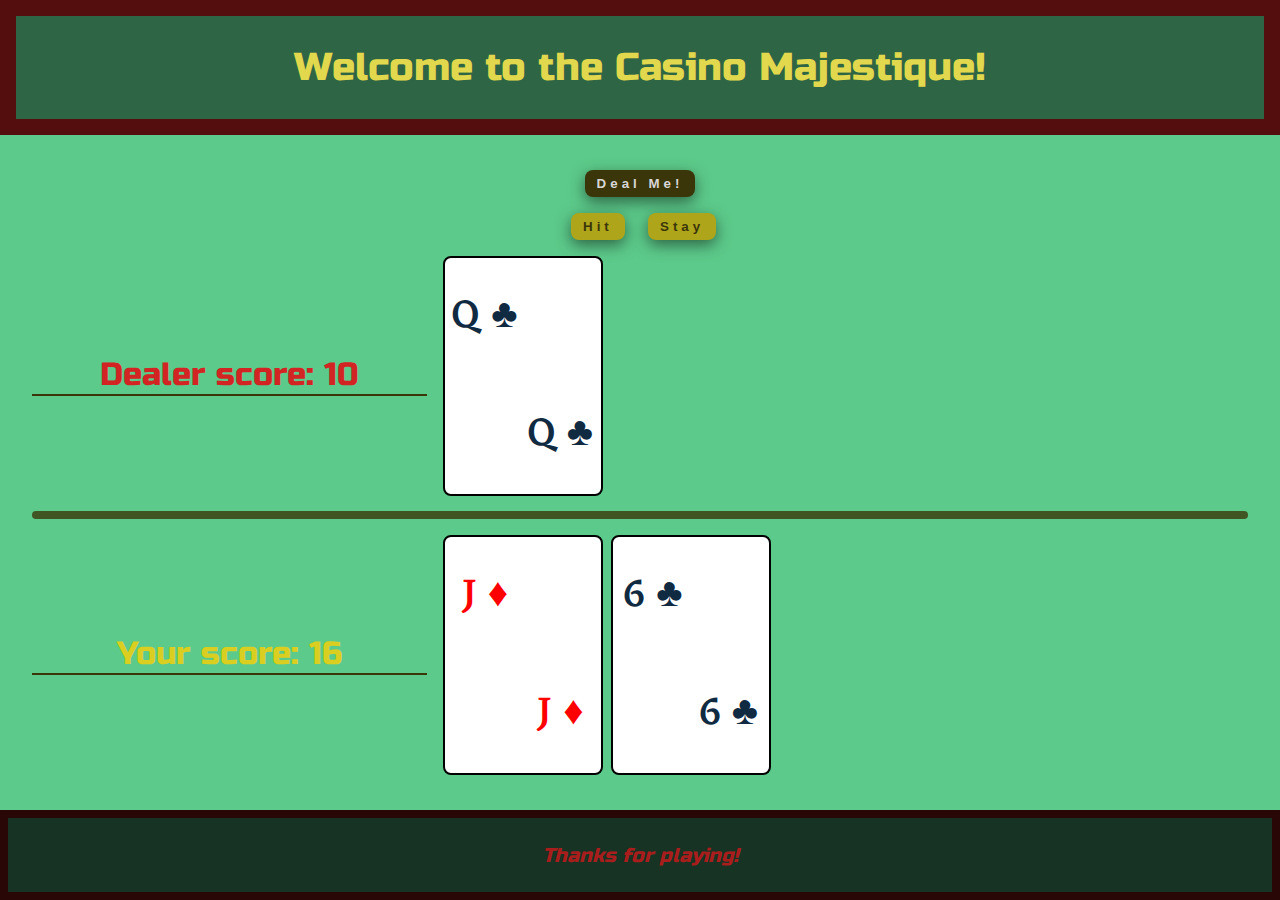
==== index.html @ b704b022 "changed file names" ====
<!DOCTYPE html>
<html lang="en">

<head>
    <meta charset="UTF-8">
    <meta name="viewport" content="width=device-width, initial-scale=1.0">
    <title>Document</title>

    <link rel="stylesheet" href="BJstyles.css">
    <link rel="stylesheet" href="https://cdnjs.cloudflare.com/ajax/libs/font-awesome/5.15.4/css/all.min.css"
        integrity="sha512-1ycn6IcaQQ40/MKBW2W4Rhis/DbILU74C1vSrLJxCq57o941Ym01SwNsOMqvEBFlcgUa6xLiPY/NS5R+E6ztJQ=="
        crossorigin="anonymous" referrerpolicy="no-referrer" />
    <!-- sounds -->
    <audio id="clip1">
        <source src="./Sounds/card-flip2.wav">
        </source>
    </audio>
    <audio id="clip2">
        <source src="./Sounds/card-shuffle1.wav">
        </source>
    </audio>
    <audio id="clip3">
        <source src="./Sounds/card-flip1.mp3">
        </source>
    </audio>
    <audio id="clip4">
        <source src="./Sounds/suspense.flac">
        </source>
    </audio>
    <audio id="clip5">
        <source src="./Sounds/happy2.wav">
        </source>
    </audio>
    <audio id="clip6">
        <source src="./Sounds/sad2.wav">
        </source>
    </audio>
</head>

<body>
    <header>
        <h2>Welcome to the Casino Majestique!</h2>
    </header>


        <div class="game-container">
            <!-- win/lose/no-click modal boxes -->
            <div class="lose-overlay">
                <button class="btn lose">You lose! Run it back?</button>
            </div>
            <div class="win-overlay">
                <button class="btn win">You win! Double or nothing?</button>
            </div>
            <div class="no-click-overlay"></div>
            <!-- buttons -->
            <section class="btn-container">
                <button class="btn deal">Deal me!</button>
                <button class="btn hit">Hit</button>
                <!-- USED FOR TESTING <button class="btn shuffle">Shuffle</button> -->
                <button class="btn stay">Stay</button>
            </section>
            <!-- scores -->
            <section class="score-container">
                <div class="dealer-count">Dealer score: 0</div>
                <section class="dealer"></section>
            </section>
            <!-- cards -->
            
            <div class="divider"></div>
            <section class="score-container">
                <div class="player-count">Player score: 0</div>
                <section class="cards"></section>
            </section>


        </div>

    <footer>
        <h5>Thanks for playing!</h5>
    </footer>
    <script src="BJapp.js"></script>
</body>

</html>
---- BJstyles.css ----
/* Start of Default Styles */

/* imported fonts */

@import url('https://fonts.googleapis.com/css2?family=Eczar:wght@400;500;700&family=Russo+One&display=swap');

/* Variables */

:root {
    /* colors */
    --primary-1: #abfece;
    --primary-2: #8ffdbd;
    --primary-3: #73fdad;
    --primary-4: #5cca8a;
    --primary-5: #459868;
    --primary-6: #2e6545;
    --primary-7: #173323;

    --secondary-1: #f0eba6;
    --secondary-2: #e9e279;
    --secondary-3: #e1d84d;
    --secondary-4: #dace20;
    --secondary-5: #aea51a;
    --secondary-6: #837c13;
    --secondary-7: #57520d;

    --tertiary-1: #e57c7c;
    --tertiary-2: #dc5050;
    --tertiary-3: #d32424;
    --tertiary-4: #a91d1d;
    --tertiary-5: #7f1616;
    --tertiary-6: #540e0e;
    --tertiary-7: #2a0707;

    --grey-0: #d8d6d6;
    --grey-1: #9eb2c7;
    --grey-2: #829ab0;
    --grey-3: #617d98;
    --grey-4: #48647f;
    --grey-5: #324d67;
    --grey-6: #243a52;
    --grey-7: #102a42;

    --brown: #3a360a;
    --white: #fff;
    --black: #000;
    /* fonts */
    --ff-primary: "Eczar", serif;
    --ff-secondary: "Russo One", sans-serif;
    --smallText: 0.7em;
    /* other */
    --textColor: var(--grey-7);
    --backgroundColor: var(--grey-1);
    --transition: all 0.5s linear;
    --letterSpacing: 0.25rem;
    --radius: 0.5rem;
    /* box shadow */
    --light-shadow: 0 5px 15px rgba(0, 0, 0, 0.5);
    --dark-shadow: 0 5px 15px rgba(0, 0, 0, 0.8);
    /* for lining up page */
    --max-width: 1170px;
    /* for lining up specific content */
    --fixed-width: 620px;
}

/* Global Styles */

*, ::after, ::before {
    margin: 0;
    padding: 0;
    box-sizing: border-box;
}

body {
    background: var(--primary-4);
    font-family: var(--ff-primary);
    font-weight: 400;
    color: var(--textColor);
    padding: 0;
}

h1,
h2,
h3,
h4,
h5 {
    margin: 0;
    font-family: var(--ff-secondary);
    font-weight: 400;
}
h1 {
    font-size: 3.052rem;
}
h2 {
    font-size: 2.441rem;
}
h3 {
    font-size: 1.953rem;
}
h4 {
    font-size: 1.563rem;
}
h5 {
    font-size: 1.25rem;
    font-style: italic;
}

/* End of Default Styles */

/* General formatting */
header {
    display: flex;
    justify-content: center;
    align-items: center;
    text-align: center;
    background: var(--primary-6);
    padding: 1rem;
    color: var(--secondary-3);
    border: 1rem solid var(--tertiary-6);
    height: 15vh;
}

.game-container {
    margin: auto;
    padding: 2.5rem;
    display: flex;
    flex-direction: column;
    justify-content: space-evenly;
    align-items: center;
    gap: 0.75rem;
    width: 100%;
    padding: 2rem;
    height: 75vh;
}
footer {
    display: flex;
    justify-content: center;
    align-items: center;
    background: var(--primary-7);
    width: 100%;
    height: 10vh;
    border: 0.5rem solid var(--tertiary-7);
    color: var(--tertiary-4)
}


/* Buttons */

.btn {
    cursor: grab;
    color: var(--brown);
    background: var(--secondary-5);
    border: transparent;
    border-radius: var(--radius);
    letter-spacing: var(--letterSpacing);
    padding: 0.375rem 0.75rem;
    box-shadow: var(--light-shadow);
    transition: var(--transition);
    text-transform: capitalize;
    display: inline-block;
    font-weight: 700;
}

.btn:hover {
    background: var(--secondary-4);
    box-shadow: var(--dark-shadow);
}
.btn-container {
    display: grid;
    grid-template-columns: 1fr 1fr;
    grid-template-rows: 1fr 1fr;
    gap: 1rem;
    justify-items: center;
}
.deal {
    grid-column: 1 / span 2;
    background: var(--brown);
    color: var(--grey-0);
}
.deal:hover {
    background: var(--grey-6);
}

/* Scores */

.score-container {
    display: grid;
    grid-template-columns: 1fr 1fr 1fr;
    align-items: center;
    gap: 1rem;
    width: 100%;
    font-family: var(--ff-secondary);
    font-size: 2em;
}
.dealer-count {
    text-align: center;
    color: var(--tertiary-3);
    border-bottom: 2px solid var(--brown);
}
.player-count {
    text-align: center;
    color: var(--secondary-4);
    border-bottom: 2px solid var(--brown);
}

/* Play area */

.cards, .dealer {
    display: flex;
    justify-content: flex-start;
    gap: 0.5rem;
    grid-column: 2 / span 2;
}
.divider {
    border-radius: var(--radius);
    background: var(--brown);
    opacity: 0.8;
    height: 0.5rem;
    width: 100%;
}
.card {
    display: flex;
    flex-wrap: wrap;
    justify-content: center;
    align-items: center;
    padding: 0 0.15rem;
    height: 15rem;
    width: 10rem;
    border: 2px solid black;
    border-radius: var(--radius);
    background: var(--white);
    font-size: 2.5rem;
    font-family: var(--ff-primary);
    font-weight: 500;
}
.card > p {
    display: flex;
    align-items: center;
    justify-content: center;
    width: 50%;
    height: 50%;
}

/* Overlays to reset game */

.win,
.lose {
    height: 3rem;
    color: var(--black);
    font-weight: 700;
}
.lose {
    background: var(--tertiary-2);
    
}
.win {
    background: var(--primary-5);
}
.lose-overlay {
    display: grid;
    place-items: center;
    position: fixed;
    top: 0;
    left: 0;
    width: 100%;
    height: 100%;
    background: rgba(197, 134, 248, 0.2);
    /* transition: var(--transition); */
    visibility: hidden;
    z-index: -10;
}
.lose-modal {
    visibility: visible;
    z-index: 10;
}
.win-overlay {
    display: grid;
    place-items: center;
    position: fixed;
    top: 0;
    left: 0;
    width: 100%;
    height: 100%;
    background: rgba(223, 214, 88, 0.2);
    /* transition: var(--transition); */
    visibility: hidden;
    z-index: -10;
}
.win-modal {
    visibility: visible;
    z-index: 10;
}

/* Overlay to prevent unwanted click events */

.no-click-overlay {
    display: grid;
    place-items: center;
    position: fixed;
    top: 0;
    left: 0;
    width: 100%;
    height: 100%;
    visibility: hidden;
    z-index: -10;
}
.no-click-modal {
    z-index: 9;
    visibility: visible;
}

/* Responsive */
/* Having difficulties with vertical responsiveness */

@media screen and (max-width: 720px) {
    header > h2 {
        font-size: 2rem;
    }
    .card {
        padding: 0 0.15rem;
        height: 9rem;
        width: 6.3rem;
        font-size: 1.5rem;

    }
}
@media screen and (max-width: 450px) {
    .card {
        display: column;
        justify-content: center;
        align-items: center;
        padding: 1rem;
        padding: 0 0.05rem;
        height: 6.6rem;
        width: 4.62rem;
        font-size: 2rem;
        overflow: hidden;
    }
    .card > p {
        visibility: hidden;

    }
    .card > p:nth-child(1) {
        visibility: visible;
        width: 100%;
        height: 100%;
    }
}
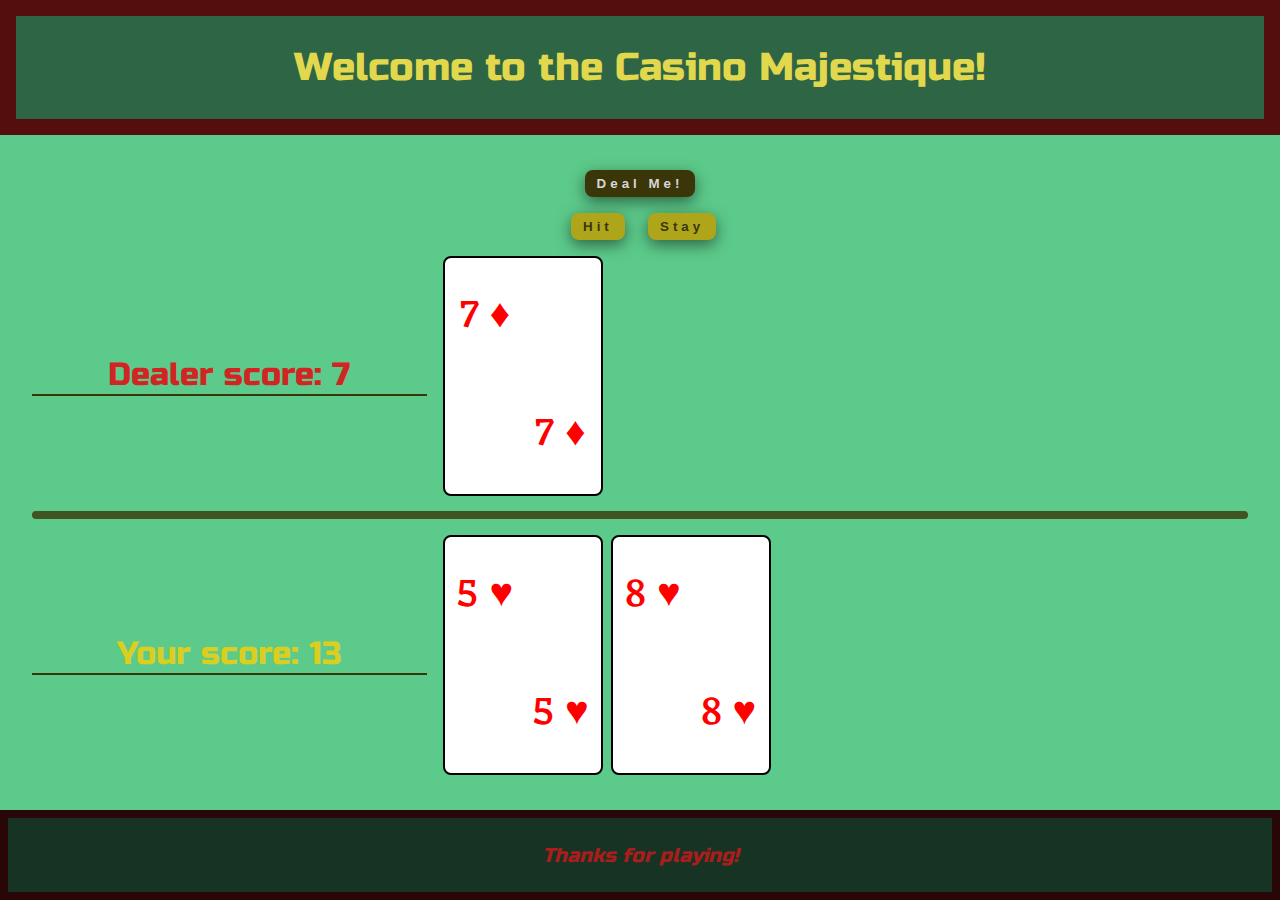
==== commit b1413616: "syntax adjustments" ====
--- a/index.html
+++ b/index.html
@@ -4,35 +4,33 @@
 <head>
     <meta charset="UTF-8">
     <meta name="viewport" content="width=device-width, initial-scale=1.0">
-    <title>Document</title>
+    <title>Blackjack Casino Game</title>
 
-    <link rel="stylesheet" href="BJstyles.css">
-    <link rel="stylesheet" href="https://cdnjs.cloudflare.com/ajax/libs/font-awesome/5.15.4/css/all.min.css"
-        integrity="sha512-1ycn6IcaQQ40/MKBW2W4Rhis/DbILU74C1vSrLJxCq57o941Ym01SwNsOMqvEBFlcgUa6xLiPY/NS5R+E6ztJQ=="
-        crossorigin="anonymous" referrerpolicy="no-referrer" />
+    <link rel="stylesheet" href="assets/styles.css">
+
     <!-- sounds -->
     <audio id="clip1">
-        <source src="./Sounds/card-flip2.wav">
+        <source src="assets/Sounds/card-flip2.wav">
         </source>
     </audio>
     <audio id="clip2">
-        <source src="./Sounds/card-shuffle1.wav">
+        <source src="assets/Sounds/card-shuffle1.wav">
         </source>
     </audio>
     <audio id="clip3">
-        <source src="./Sounds/card-flip1.mp3">
+        <source src="assets/Sounds/card-flip1.mp3">
         </source>
     </audio>
     <audio id="clip4">
-        <source src="./Sounds/suspense.flac">
+        <source src="assets/Sounds/suspense.flac">
         </source>
     </audio>
     <audio id="clip5">
-        <source src="./Sounds/happy2.wav">
+        <source src="assets/Sounds/happy2.wav">
         </source>
     </audio>
     <audio id="clip6">
-        <source src="./Sounds/sad2.wav">
+        <source src="assets/Sounds/sad2.wav">
         </source>
     </audio>
 </head>
@@ -78,7 +76,7 @@
     <footer>
         <h5>Thanks for playing!</h5>
     </footer>
-    <script src="BJapp.js"></script>
+    <script src="app.js"></script>
 </body>
 
 </html>--- a/assets/styles.css
+++ b/assets/styles.css
@@ -0,0 +1,348 @@
+/* Start of Default Styles */
+
+/* imported fonts */
+
+@import url('https://fonts.googleapis.com/css2?family=Eczar:wght@400;500;700&family=Russo+One&display=swap');
+
+/* Variables */
+
+:root {
+    /* colors */
+    --primary-1: #abfece;
+    --primary-2: #8ffdbd;
+    --primary-3: #73fdad;
+    --primary-4: #5cca8a;
+    --primary-5: #459868;
+    --primary-6: #2e6545;
+    --primary-7: #173323;
+
+    --secondary-1: #f0eba6;
+    --secondary-2: #e9e279;
+    --secondary-3: #e1d84d;
+    --secondary-4: #dace20;
+    --secondary-5: #aea51a;
+    --secondary-6: #837c13;
+    --secondary-7: #57520d;
+
+    --tertiary-1: #e57c7c;
+    --tertiary-2: #dc5050;
+    --tertiary-3: #d32424;
+    --tertiary-4: #a91d1d;
+    --tertiary-5: #7f1616;
+    --tertiary-6: #540e0e;
+    --tertiary-7: #2a0707;
+
+    --grey-0: #d8d6d6;
+    --grey-1: #9eb2c7;
+    --grey-2: #829ab0;
+    --grey-3: #617d98;
+    --grey-4: #48647f;
+    --grey-5: #324d67;
+    --grey-6: #243a52;
+    --grey-7: #102a42;
+
+    --brown: #3a360a;
+    --white: #fff;
+    --black: #000;
+    /* fonts */
+    --ff-primary: "Eczar", serif;
+    --ff-secondary: "Russo One", sans-serif;
+    --smallText: 0.7em;
+    /* other */
+    --textColor: var(--grey-7);
+    --backgroundColor: var(--grey-1);
+    --transition: all 0.5s linear;
+    --letterSpacing: 0.25rem;
+    --radius: 0.5rem;
+    /* box shadow */
+    --light-shadow: 0 5px 15px rgba(0, 0, 0, 0.5);
+    --dark-shadow: 0 5px 15px rgba(0, 0, 0, 0.8);
+    /* for lining up page */
+    --max-width: 1170px;
+    /* for lining up specific content */
+    --fixed-width: 620px;
+}
+
+/* Global Styles */
+
+*, ::after, ::before {
+    margin: 0;
+    padding: 0;
+    box-sizing: border-box;
+}
+
+body {
+    background: var(--primary-4);
+    font-family: var(--ff-primary);
+    font-weight: 400;
+    color: var(--textColor);
+    padding: 0;
+}
+
+h1,
+h2,
+h3,
+h4,
+h5 {
+    margin: 0;
+    font-family: var(--ff-secondary);
+    font-weight: 400;
+}
+h1 {
+    font-size: 3.052rem;
+}
+h2 {
+    font-size: 2.441rem;
+}
+h3 {
+    font-size: 1.953rem;
+}
+h4 {
+    font-size: 1.563rem;
+}
+h5 {
+    font-size: 1.25rem;
+    font-style: italic;
+}
+
+/* End of Default Styles */
+
+/* General formatting */
+header {
+    display: flex;
+    justify-content: center;
+    align-items: center;
+    text-align: center;
+    background: var(--primary-6);
+    padding: 1rem;
+    color: var(--secondary-3);
+    border: 1rem solid var(--tertiary-6);
+    height: 15vh;
+}
+
+.game-container {
+    margin: auto;
+    padding: 2.5rem;
+    display: flex;
+    flex-direction: column;
+    justify-content: space-evenly;
+    align-items: center;
+    gap: 0.75rem;
+    width: 100%;
+    padding: 2rem;
+    height: 75vh;
+}
+footer {
+    display: flex;
+    justify-content: center;
+    align-items: center;
+    background: var(--primary-7);
+    width: 100%;
+    height: 10vh;
+    border: 0.5rem solid var(--tertiary-7);
+    color: var(--tertiary-4)
+}
+
+
+/* Buttons */
+
+.btn {
+    cursor: grab;
+    color: var(--brown);
+    background: var(--secondary-5);
+    border: transparent;
+    border-radius: var(--radius);
+    letter-spacing: var(--letterSpacing);
+    padding: 0.375rem 0.75rem;
+    box-shadow: var(--light-shadow);
+    transition: var(--transition);
+    text-transform: capitalize;
+    display: inline-block;
+    font-weight: 700;
+}
+
+.btn:hover {
+    background: var(--secondary-4);
+    box-shadow: var(--dark-shadow);
+}
+.btn-container {
+    display: grid;
+    grid-template-columns: 1fr 1fr;
+    grid-template-rows: 1fr 1fr;
+    gap: 1rem;
+    justify-items: center;
+}
+.deal {
+    grid-column: 1 / span 2;
+    background: var(--brown);
+    color: var(--grey-0);
+}
+.deal:hover {
+    background: var(--grey-6);
+}
+
+/* Scores */
+
+.score-container {
+    display: grid;
+    grid-template-columns: 1fr 1fr 1fr;
+    align-items: center;
+    gap: 1rem;
+    width: 100%;
+    font-family: var(--ff-secondary);
+    font-size: 2em;
+}
+.dealer-count {
+    text-align: center;
+    color: var(--tertiary-3);
+    border-bottom: 2px solid var(--brown);
+}
+.player-count {
+    text-align: center;
+    color: var(--secondary-4);
+    border-bottom: 2px solid var(--brown);
+}
+
+/* Play area */
+
+.cards, .dealer {
+    display: flex;
+    justify-content: flex-start;
+    gap: 0.5rem;
+    grid-column: 2 / span 2;
+}
+.divider {
+    border-radius: var(--radius);
+    background: var(--brown);
+    opacity: 0.8;
+    height: 0.5rem;
+    width: 100%;
+}
+.card {
+    display: flex;
+    flex-wrap: wrap;
+    justify-content: center;
+    align-items: center;
+    padding: 0 0.15rem;
+    height: 15rem;
+    width: 10rem;
+    border: 2px solid black;
+    border-radius: var(--radius);
+    background: var(--white);
+    font-size: 2.5rem;
+    font-family: var(--ff-primary);
+    font-weight: 500;
+}
+.card > p {
+    display: flex;
+    align-items: center;
+    justify-content: center;
+    width: 50%;
+    height: 50%;
+}
+
+/* Overlays to reset game */
+
+.win,
+.lose {
+    height: 3rem;
+    color: var(--black);
+    font-weight: 700;
+}
+.lose {
+    background: var(--tertiary-2);
+    
+}
+.win {
+    background: var(--primary-5);
+}
+.lose-overlay {
+    display: grid;
+    place-items: center;
+    position: fixed;
+    top: 0;
+    left: 0;
+    width: 100%;
+    height: 100%;
+    background: rgba(197, 134, 248, 0.2);
+    /* transition: var(--transition); */
+    visibility: hidden;
+    z-index: -10;
+}
+.lose-modal {
+    visibility: visible;
+    z-index: 10;
+}
+.win-overlay {
+    display: grid;
+    place-items: center;
+    position: fixed;
+    top: 0;
+    left: 0;
+    width: 100%;
+    height: 100%;
+    background: rgba(223, 214, 88, 0.2);
+    /* transition: var(--transition); */
+    visibility: hidden;
+    z-index: -10;
+}
+.win-modal {
+    visibility: visible;
+    z-index: 10;
+}
+
+/* Overlay to prevent unwanted click events */
+
+.no-click-overlay {
+    display: grid;
+    place-items: center;
+    position: fixed;
+    top: 0;
+    left: 0;
+    width: 100%;
+    height: 100%;
+    visibility: hidden;
+    z-index: -10;
+}
+.no-click-modal {
+    z-index: 9;
+    visibility: visible;
+}
+
+/* Responsive */
+/* Having difficulties with vertical responsiveness */
+
+@media screen and (max-width: 720px) {
+    header > h2 {
+        font-size: 2rem;
+    }
+    .card {
+        padding: 0 0.15rem;
+        height: 9rem;
+        width: 6.3rem;
+        font-size: 1.5rem;
+
+    }
+}
+@media screen and (max-width: 450px) {
+    .card {
+        display: column;
+        justify-content: center;
+        align-items: center;
+        padding: 1rem;
+        padding: 0 0.05rem;
+        height: 6.6rem;
+        width: 4.62rem;
+        font-size: 2rem;
+        overflow: hidden;
+    }
+    .card > p {
+        visibility: hidden;
+
+    }
+    .card > p:nth-child(1) {
+        visibility: visible;
+        width: 100%;
+        height: 100%;
+    }
+}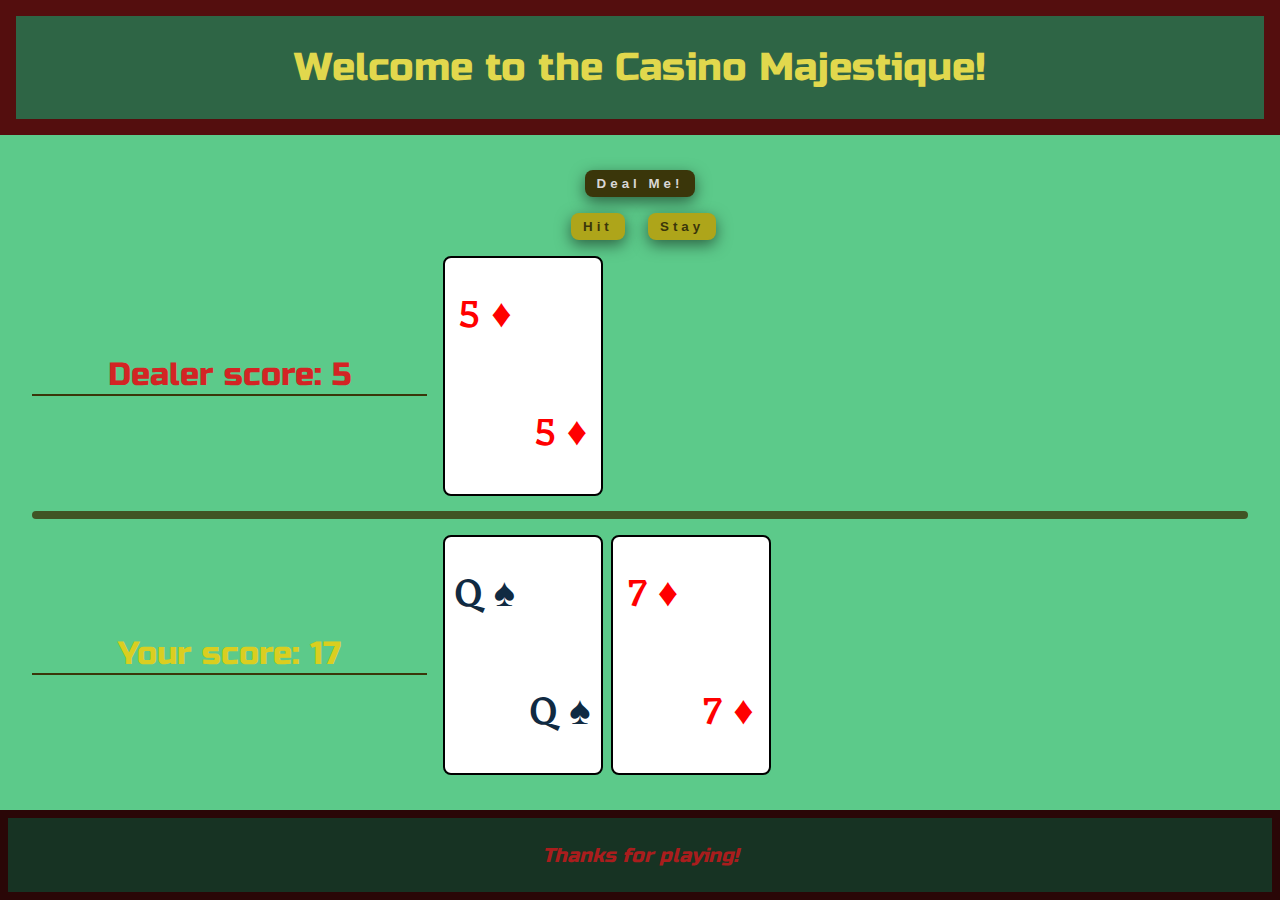
==== commit 7987de0e: "added favicon" ====
--- a/index.html
+++ b/index.html
@@ -5,7 +5,7 @@
     <meta charset="UTF-8">
     <meta name="viewport" content="width=device-width, initial-scale=1.0">
     <title>Blackjack Casino Game</title>
-
+    <link rel="shortcut icon" type="image/png" href="assets/images/Blackjack-icon.png">
     <link rel="stylesheet" href="assets/styles.css">
 
     <!-- sounds -->
